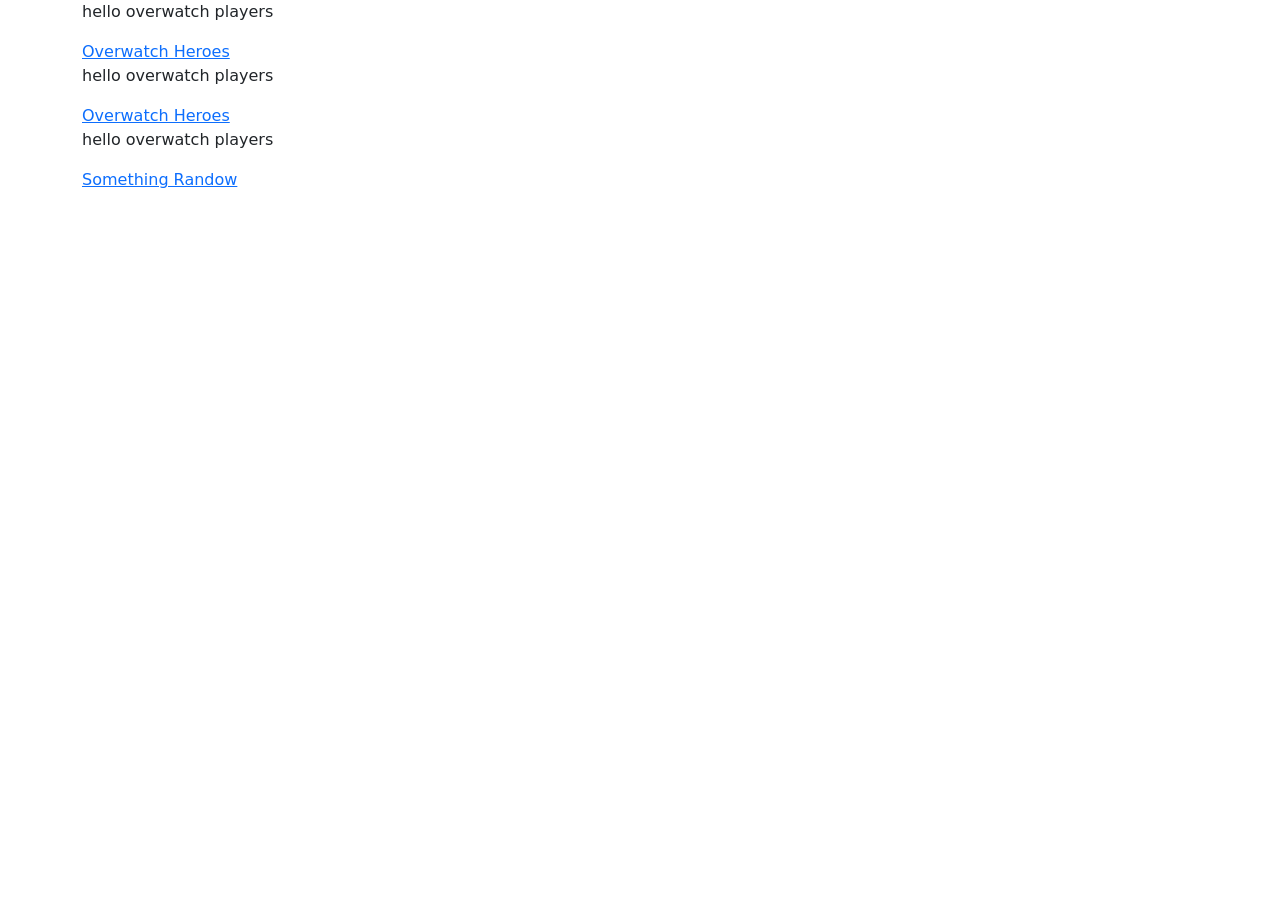
==== index.html @ 7f5f8541 "Adding bootstrap layouts and somthing random" ====
<!DOCTYPE html>
<html>
    <head>
        <title>Dafz Homework - Home</title>
        <link rel="stylesheet" href="css/site.css">
        <meta charset="utf-8">
        <meta name="viewport" content="width=device-width, initial-scale=1">
        <link href="https://cdn.jsdelivr.net/npm/bootstrap@5.3.8/dist/css/bootstrap.min.css" rel="stylesheet" integrity="sha384-sRIl4kxILFvY47J16cr9ZwB07vP4J8+LH7qKQnuqkuIAvNWLzeN8tE5YBujZqJLB" crossorigin="anonymous">

    </head>
    <body>
        <div class="container">
            <div class="row">
                <p>hello overwatch players</p>
                <a href="overwatch-heros.html">Overwatch Heroes</a>
            </div>

            <div class="row">
                <p>hello overwatch players</p>
                <a href="overwatch-heros.html">Overwatch Heroes</a>
            </div>
             <div class="row">
                <p>hello overwatch players</p>
                <a href="something-random.html">Something Randow</a>
            </div>
        </div>

        <script src="https://cdn.jsdelivr.net/npm/bootstrap@5.3.8/dist/js/bootstrap.bundle.min.js" integrity="sha384-FKyoEForCGlyvwx9Hj09JcYn3nv7wiPVlz7YYwJrWVcXK/BmnVDxM+D2scQbITxI" crossorigin="anonymous"></script>
    </body>
</html>
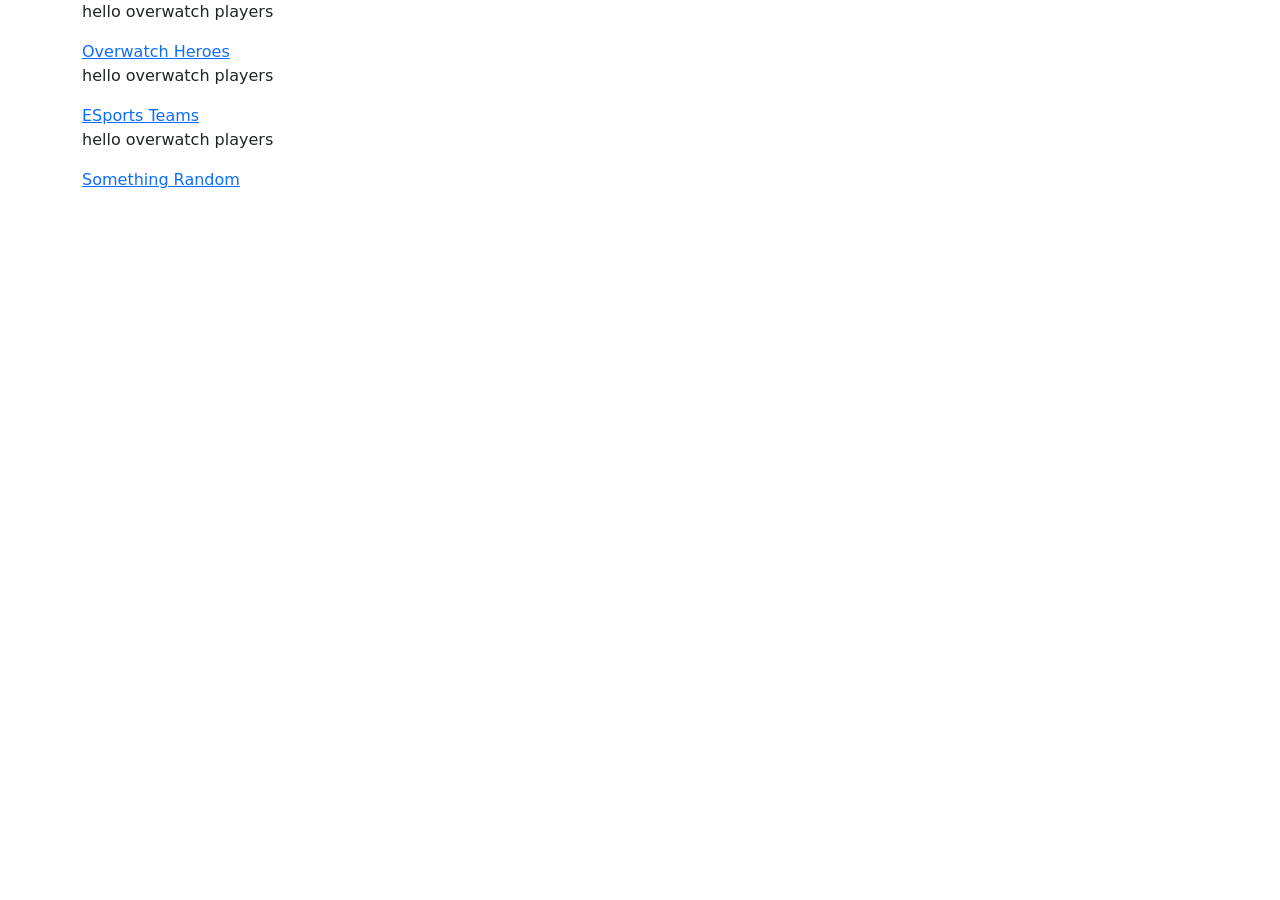
==== commit 936fca63: "change the link for esports and the discription for tank,dps and support" ====
--- a/index.html
+++ b/index.html
@@ -7,6 +7,7 @@
         <meta name="viewport" content="width=device-width, initial-scale=1">
         <link href="https://cdn.jsdelivr.net/npm/bootstrap@5.3.8/dist/css/bootstrap.min.css" rel="stylesheet" integrity="sha384-sRIl4kxILFvY47J16cr9ZwB07vP4J8+LH7qKQnuqkuIAvNWLzeN8tE5YBujZqJLB" crossorigin="anonymous">
 
+</div>
     </head>
     <body>
         <div class="container">
@@ -17,14 +18,14 @@
 
             <div class="row">
                 <p>hello overwatch players</p>
-                <a href="overwatch-heros.html">Overwatch Heroes</a>
+                <a href="esports-teams.html">ESports Teams</a>
             </div>
              <div class="row">
                 <p>hello overwatch players</p>
-                <a href="something-random.html">Something Randow</a>
+                <a href="something-random.html">Something Random</a>
             </div>
         </div>
 
         <script src="https://cdn.jsdelivr.net/npm/bootstrap@5.3.8/dist/js/bootstrap.bundle.min.js" integrity="sha384-FKyoEForCGlyvwx9Hj09JcYn3nv7wiPVlz7YYwJrWVcXK/BmnVDxM+D2scQbITxI" crossorigin="anonymous"></script>
     </body>
-</html>+</html>
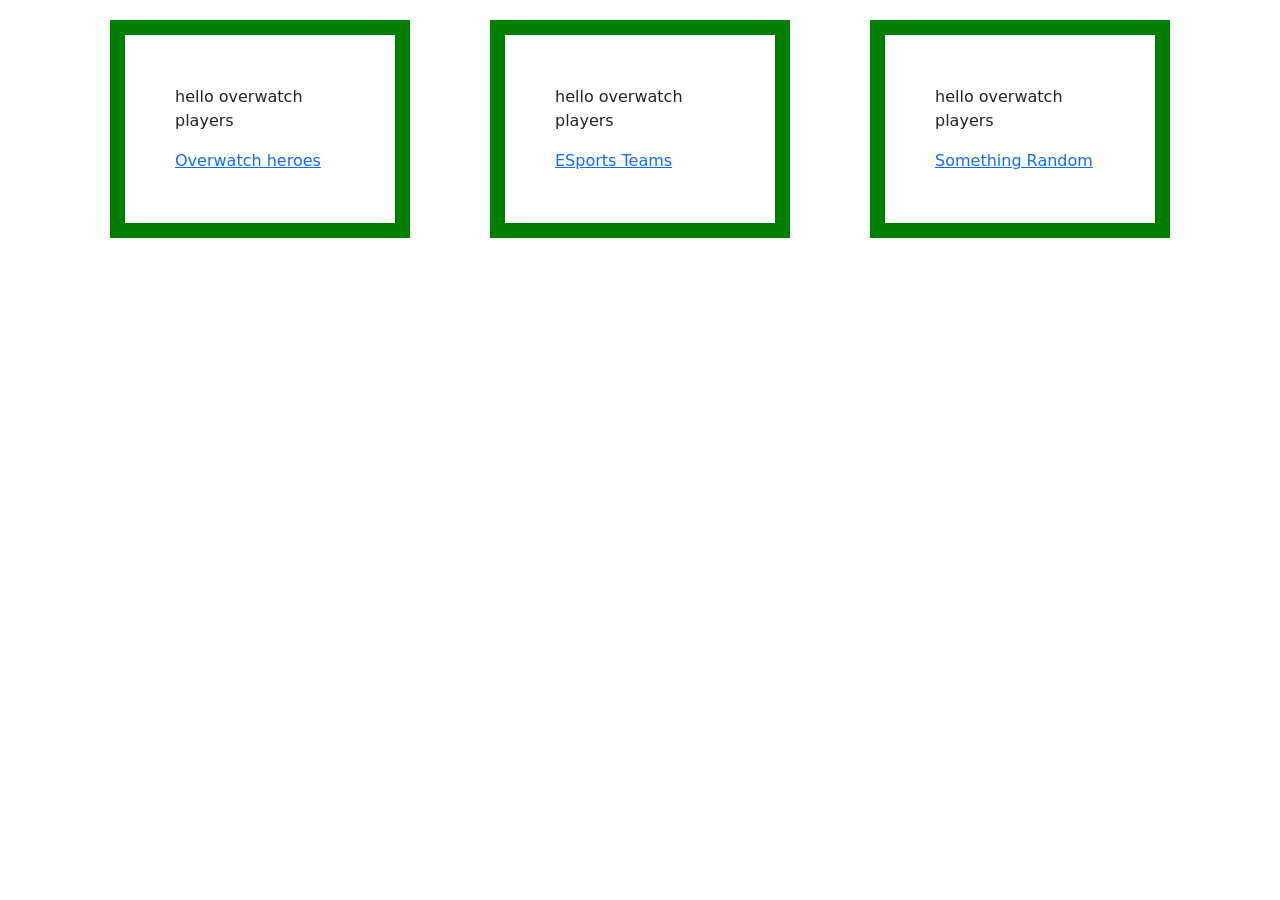
==== commit de767a7c: "adding more to first page and different names" ====
--- a/index.html
+++ b/index.html
@@ -6,26 +6,35 @@
         <meta charset="utf-8">
         <meta name="viewport" content="width=device-width, initial-scale=1">
         <link href="https://cdn.jsdelivr.net/npm/bootstrap@5.3.8/dist/css/bootstrap.min.css" rel="stylesheet" integrity="sha384-sRIl4kxILFvY47J16cr9ZwB07vP4J8+LH7qKQnuqkuIAvNWLzeN8tE5YBujZqJLB" crossorigin="anonymous">
-
-</div>
     </head>
     <body>
-        <div class="container">
-            <div class="row">
-                <p>hello overwatch players</p>
-                <a href="overwatch-heros.html">Overwatch Heroes</a>
-            </div>
-
-            <div class="row">
-                <p>hello overwatch players</p>
-                <a href="esports-teams.html">ESports Teams</a>
-            </div>
-             <div class="row">
-                <p>hello overwatch players</p>
-                <a href="something-random.html">Something Random</a>
-            </div>
+   <div class="container">
+    <div class="row">
+        <!-- Item 1 -->
+        <div class="col">
+            <p>hello overwatch players</p>
+            <a href="overwatch-heros.html">Overwatch heroes</a>
         </div>
+        
+        <div class="col">
+            <p>hello overwatch players</p>
+            <a href="esports-teams.html">ESports Teams</a>
+        </div>
+        
+        
+        <div class="col">
+            <p>hello overwatch players</p>
+            <a href="something-random.html">Something Random</a>
+        </div>
+    </div>
+</div>
 
         <script src="https://cdn.jsdelivr.net/npm/bootstrap@5.3.8/dist/js/bootstrap.bundle.min.js" integrity="sha384-FKyoEForCGlyvwx9Hj09JcYn3nv7wiPVlz7YYwJrWVcXK/BmnVDxM+D2scQbITxI" crossorigin="anonymous"></script>
     </body>
 </html>
+
+
+
+
+
+
--- a/css/site.css
+++ b/css/site.css
@@ -0,0 +1,11 @@
+.row {
+  justify-content: space-around; 
+}
+
+
+.row .col {
+  max-width: 300px;
+  border: 15px solid green;
+  padding: 50px;
+  margin: 20px;
+}
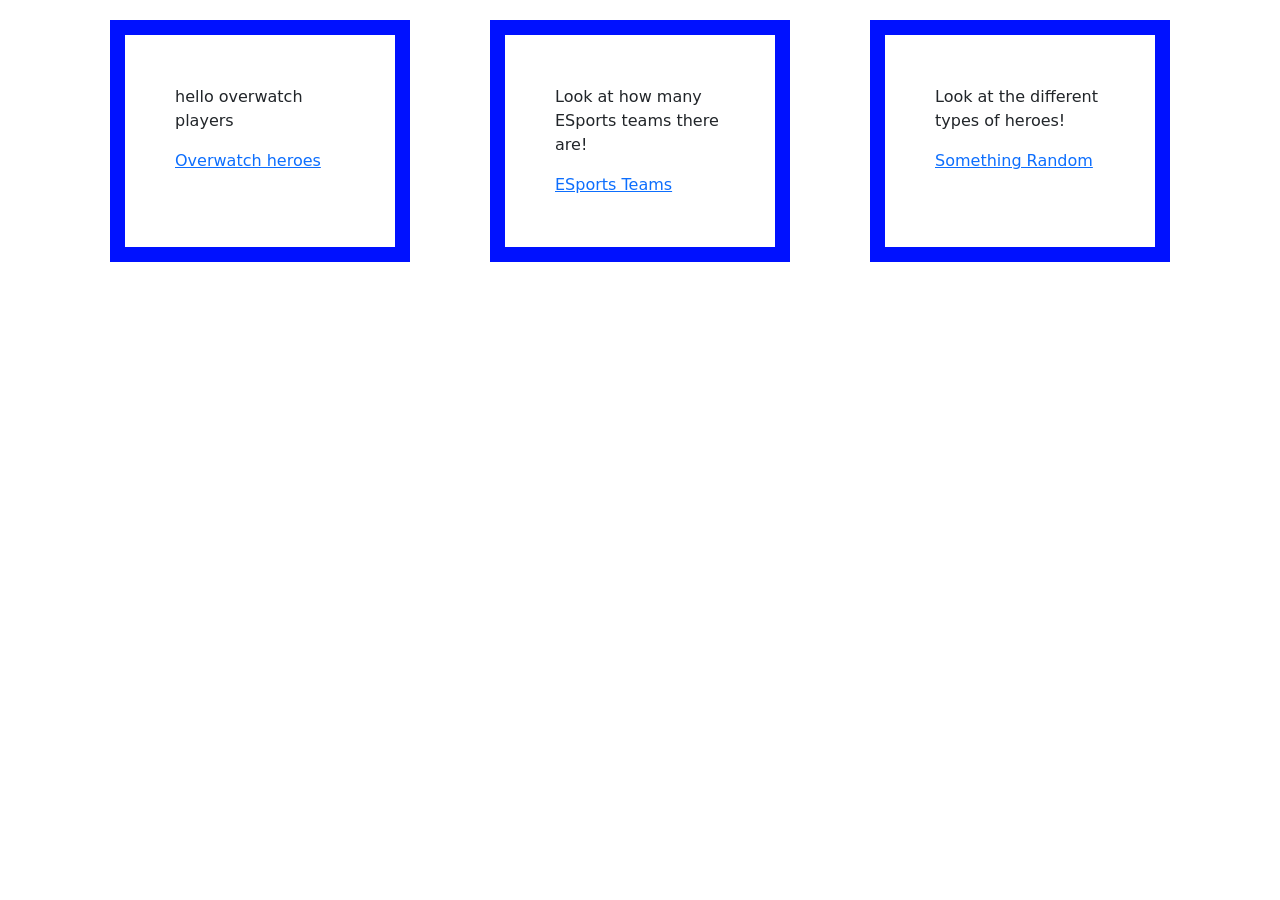
==== commit ffc706c4: "adding info and images" ====
--- a/index.html
+++ b/index.html
@@ -17,13 +17,13 @@
         </div>
         
         <div class="col">
-            <p>hello overwatch players</p>
+            <p>Look at how many ESports teams there are!</p>
             <a href="esports-teams.html">ESports Teams</a>
         </div>
         
         
         <div class="col">
-            <p>hello overwatch players</p>
+            <p>Look at the different types of heroes!</p>
             <a href="something-random.html">Something Random</a>
         </div>
     </div>
--- a/css/site.css
+++ b/css/site.css
@@ -5,7 +5,7 @@
 
 .row .col {
   max-width: 300px;
-  border: 15px solid green;
+  border: 15px solid rgb(0, 17, 255);
   padding: 50px;
   margin: 20px;
 }
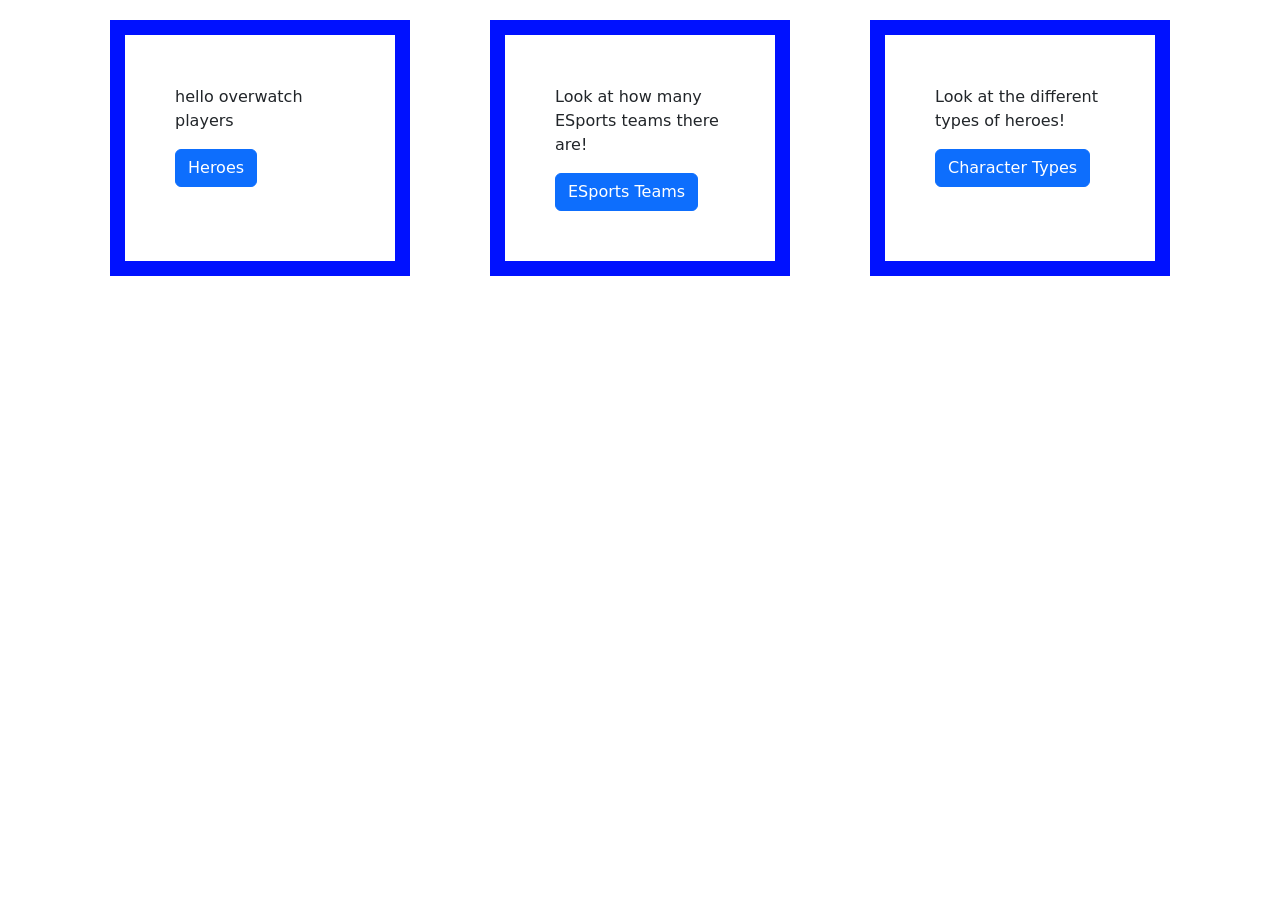
==== commit 6d166e20: "Dads help wiht some stuff" ====
--- a/index.html
+++ b/index.html
@@ -9,26 +9,26 @@
     </head>
     <body>
    <div class="container">
+    
     <div class="row">
         <!-- Item 1 -->
         <div class="col">
             <p>hello overwatch players</p>
-            <a href="overwatch-heros.html">Overwatch heroes</a>
+            <a class="btn btn-primary" href="overwatch-heros.html">Heroes</a>
         </div>
         
         <div class="col">
             <p>Look at how many ESports teams there are!</p>
-            <a href="esports-teams.html">ESports Teams</a>
+            <a class="btn btn-primary" href="esports-teams.html">ESports Teams</a>
         </div>
         
         
         <div class="col">
             <p>Look at the different types of heroes!</p>
-            <a href="something-random.html">Something Random</a>
+            <a class="btn btn-primary" href="character-types.html">Character Types</a>
         </div>
-    </div>
-</div>
 
+        
         <script src="https://cdn.jsdelivr.net/npm/bootstrap@5.3.8/dist/js/bootstrap.bundle.min.js" integrity="sha384-FKyoEForCGlyvwx9Hj09JcYn3nv7wiPVlz7YYwJrWVcXK/BmnVDxM+D2scQbITxI" crossorigin="anonymous"></script>
     </body>
 </html>
@@ -37,4 +37,3 @@
 
 
 
-
--- a/css/site.css
+++ b/css/site.css
@@ -8,4 +8,4 @@
   border: 15px solid rgb(0, 17, 255);
   padding: 50px;
   margin: 20px;
-}
+}
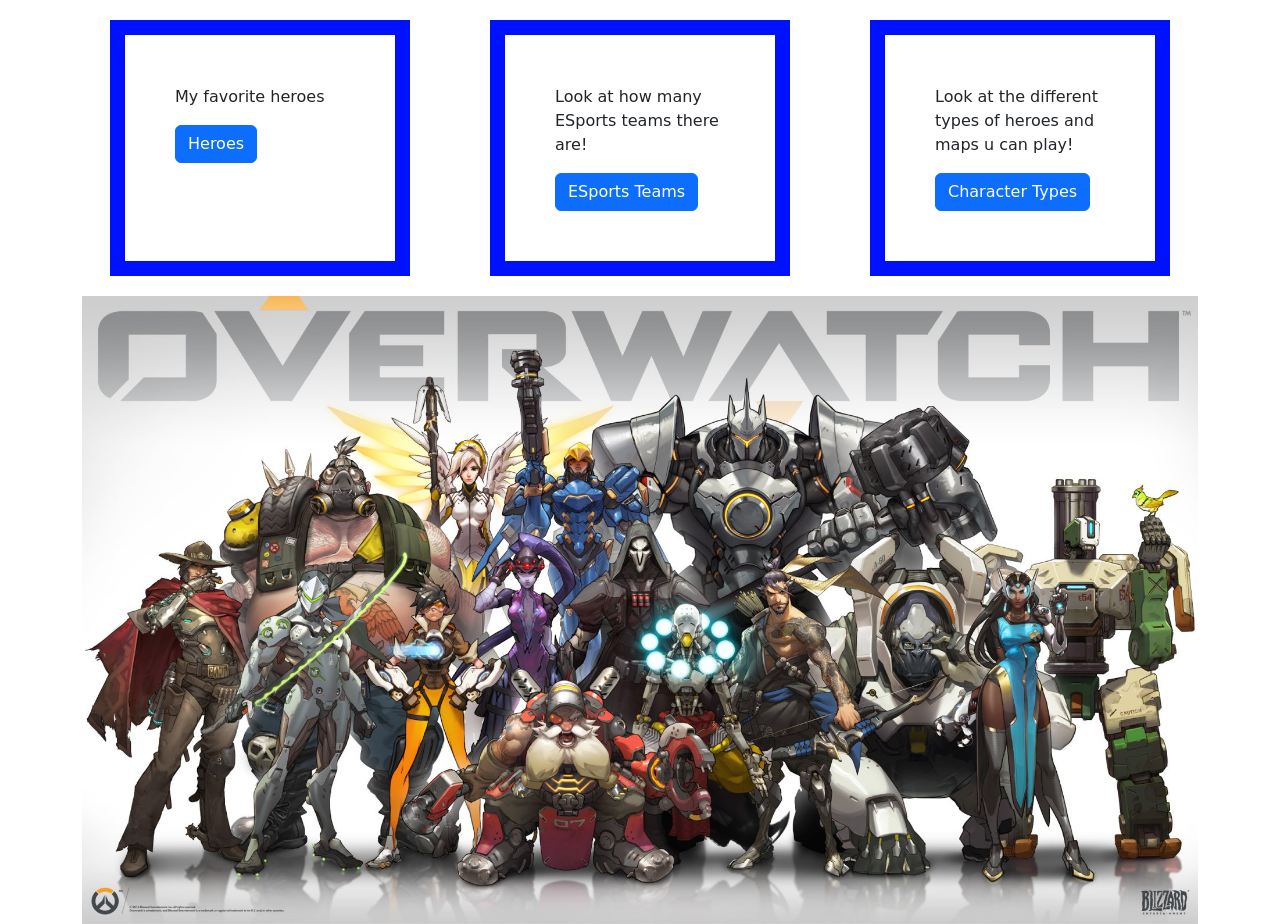
==== commit c9e23ba6: "addding likns and esports players" ====
--- a/index.html
+++ b/index.html
@@ -11,9 +11,9 @@
    <div class="container">
     
     <div class="row">
-        <!-- Item 1 -->
+       
         <div class="col">
-            <p>hello overwatch players</p>
+            <p>My favorite heroes</p>
             <a class="btn btn-primary" href="overwatch-heros.html">Heroes</a>
         </div>
         
@@ -24,12 +24,25 @@
         
         
         <div class="col">
-            <p>Look at the different types of heroes!</p>
+            <p>Look at the different types of heroes and maps u can play!</p>
             <a class="btn btn-primary" href="character-types.html">Character Types</a>
         </div>
 
         
         <script src="https://cdn.jsdelivr.net/npm/bootstrap@5.3.8/dist/js/bootstrap.bundle.min.js" integrity="sha384-FKyoEForCGlyvwx9Hj09JcYn3nv7wiPVlz7YYwJrWVcXK/BmnVDxM+D2scQbITxI" crossorigin="anonymous"></script>
+    
+        
+        
+        <img src="img/overwatch-logo.jpg" alt="Overwatch Logo" class="img-fluid" />
+    
+   
+    
+    
+    
+    
+    
+    
+    
     </body>
 </html>
 
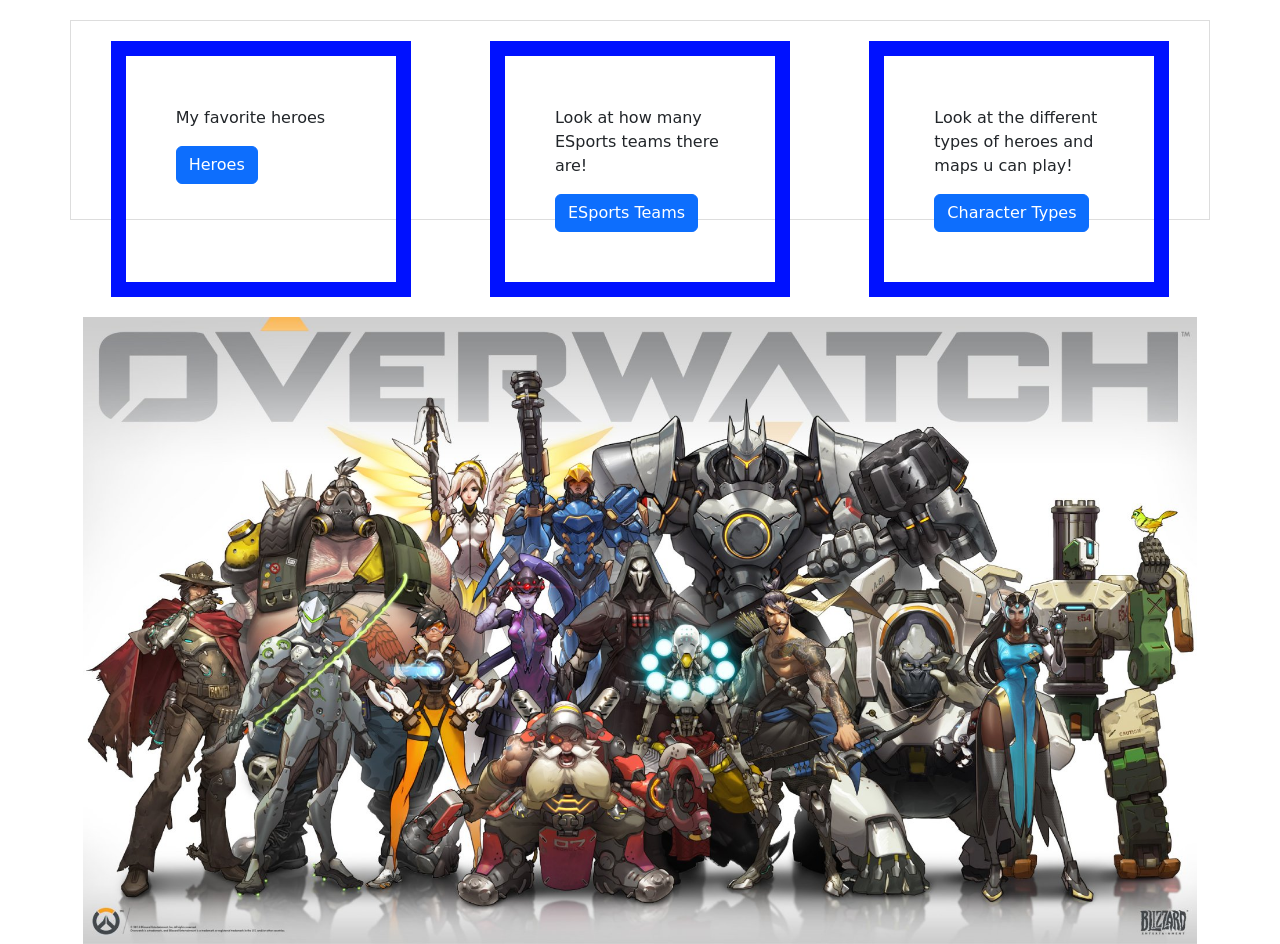
==== commit 3a08cd5a: "adding movement to page to page links" ====
--- a/index.html
+++ b/index.html
@@ -27,22 +27,9 @@
             <p>Look at the different types of heroes and maps u can play!</p>
             <a class="btn btn-primary" href="character-types.html">Character Types</a>
         </div>
-
-        
-        <script src="https://cdn.jsdelivr.net/npm/bootstrap@5.3.8/dist/js/bootstrap.bundle.min.js" integrity="sha384-FKyoEForCGlyvwx9Hj09JcYn3nv7wiPVlz7YYwJrWVcXK/BmnVDxM+D2scQbITxI" crossorigin="anonymous"></script>
-    
-        
         
         <img src="img/overwatch-logo.jpg" alt="Overwatch Logo" class="img-fluid" />
-    
-   
-    
-    
-    
-    
-    
-    
-    
+        <script src="https://cdn.jsdelivr.net/npm/bootstrap@5.3.8/dist/js/bootstrap.bundle.min.js" integrity="sha384-FKyoEForCGlyvwx9Hj09JcYn3nv7wiPVlz7YYwJrWVcXK/BmnVDxM+D2scQbITxI" crossorigin="anonymous"></script>
     </body>
 </html>
 
--- a/css/site.css
+++ b/css/site.css
@@ -8,4 +8,54 @@
   border: 15px solid rgb(0, 17, 255);
   padding: 50px;
   margin: 20px;
-}+}
+
+
+
+
+
+
+
+
+
+
+
+
+
+<!DOCTYPE html>
+<head>
+    <title>Example 1</title>
+    <style>
+        body {
+            font-family: Arial, sans-serif;
+            margin: 0;
+            padding: 0;
+        }
+        h1 {
+            color: green;
+        }
+        .container {
+            position: relative;
+            height: 200px;
+      width: 600px;
+            border: 1px solid #ddd;
+            margin: 20px;
+        }
+        a.absolute-link {
+            position: absolute;
+            top: 50px;
+            left: 20px;
+            text-decoration: none;
+            color: blue;
+            font-weight: bold;
+        }
+    </style>
+</head>
+<body>
+    <h1>GeeksforGeeks</h1>
+    <h3>Approach 1: Using position: absolute;</h3>
+    <div class="container">
+        <a href="#" class="absolute-link">Absolute Positioned Link</a>
+    </div>
+</body>
+</html>
